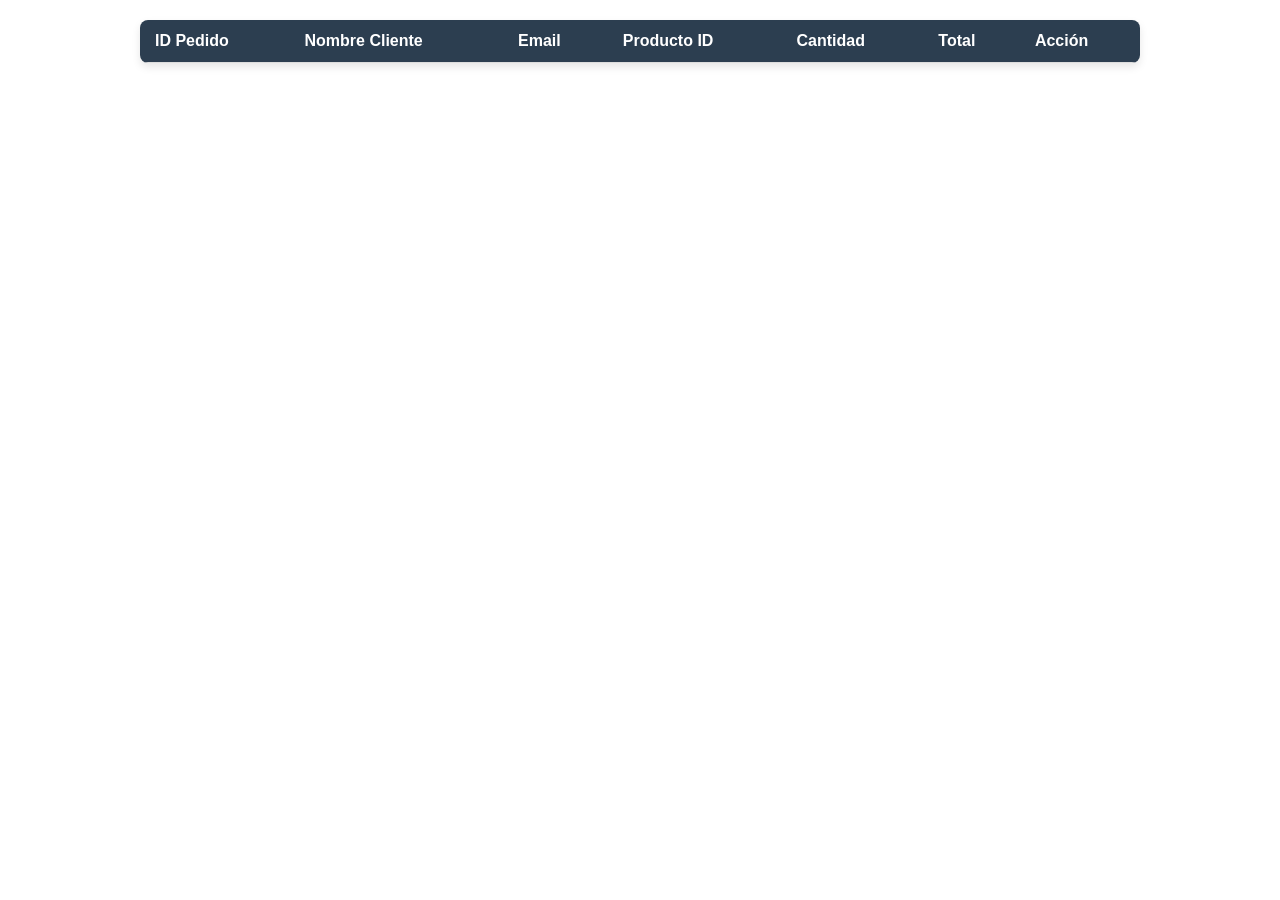
==== frontend/PedidosAtendidos/index.html @ 5e370f89 "feat: agregar modulo de notificaciones con servicio de correo" ====
<!DOCTYPE html>
<html lang="en">
<head>
    <meta charset="UTF-8">
    <meta name="viewport" content="width=device-width, initial-scale=1.0">
    <title>Pedidos Por Atender</title>
    <link rel="stylesheet" href="style.css">
</head>
<body>
    <!-- Contenedor Principal -->
    <div class="contenedor">
        <!-- Contenedor de la tabla -->
        <table class="tabla-pedidos">
            <!-- Cabeceras o Nombres de las Columnas -->
            <thead>
                <tr>
                    <!-- Datos -->
                    <th>ID Pedido</th>
                    <th>Nombre Cliente</th>
                    <th>Email</th>
                    <th>Producto ID</th>
                    <th>Cantidad</th>
                    <th>Total</th>
                    <th>Acción</th>
                </tr>
            </thead>
            <!-- Cuerpo o renglones con los datos -->
            <tbody>
                <!-- Se llenara con  -->
            </tbody>
        </table>
    </div>

    <!-- Script a ejecutar -->
    <script src="logicUI.js"></script>
</body>
</html>
---- frontend/PedidosAtendidos/style.css ----
/* Tabla de Pedidos */
.tabla-pedidos {
    width: 100%;
    max-width: 1000px;
    margin: 20px auto;
    border-collapse: collapse;
    font-family: "Segoe UI", Tahoma, Geneva, Verdana, sans-serif;
    box-shadow: 0 4px 8px rgba(0, 0, 0, 0.1);
    border-radius: 8px;
    overflow: hidden;
}

.tabla-pedidos thead {
    background-color: #2c3e50;
    color: #ffffff;
    text-align: left;
}

.tabla-pedidos th,
.tabla-pedidos td {
    padding: 12px 15px;
    border-bottom: 1px solid #dddddd;
}

.tabla-pedidos tbody tr:nth-of-type(even) {
    background-color: #f9f9f9;
}

.tabla-pedidos tbody tr:hover {
    background-color: #f1f1f1;
    transition: background-color 0.2s ease;
}

/* Botón Atender Pedido */
.btn-atender {
    background-color: #27ae60;
    color: white;
    border: none;
    padding: 8px 14px;
    border-radius: 4px;
    cursor: pointer;
    font-weight: bold;
    transition:
        background-color 0.2s ease,
        transform 0.1s ease;
}

.btn-atender:hover {
    background-color: #219150;
}

.btn-atender:active {
    transform: scale(0.96);
}
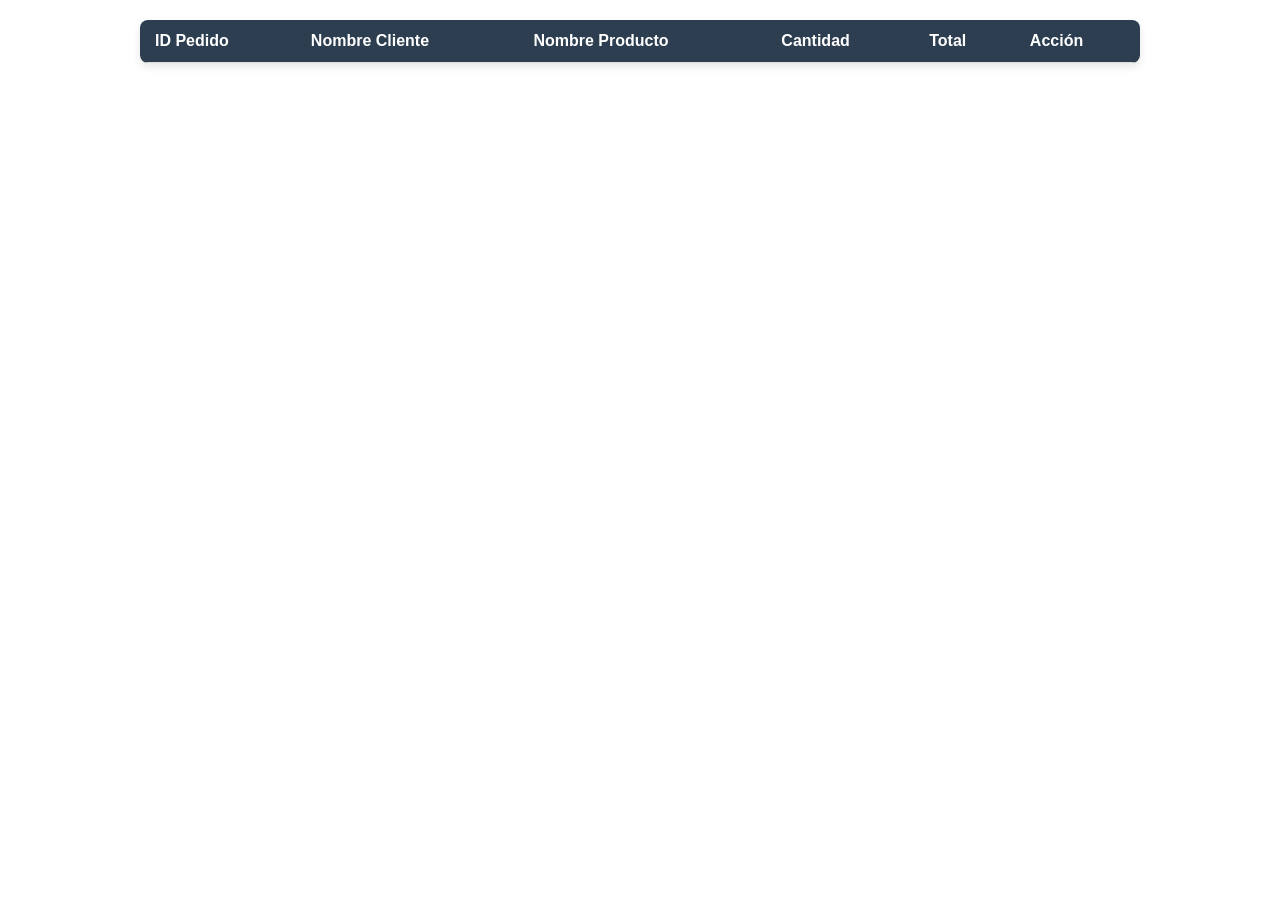
==== commit 3a40684f: "Actualiza microservicios y frontend" ====
--- a/frontend/PedidosAtendidos/index.html
+++ b/frontend/PedidosAtendidos/index.html
@@ -1,37 +1,36 @@
-<!DOCTYPE html>
+<!doctype html>
 <html lang="en">
-<head>
-    <meta charset="UTF-8">
-    <meta name="viewport" content="width=device-width, initial-scale=1.0">
-    <title>Pedidos Por Atender</title>
-    <link rel="stylesheet" href="style.css">
-</head>
-<body>
-    <!-- Contenedor Principal -->
-    <div class="contenedor">
-        <!-- Contenedor de la tabla -->
-        <table class="tabla-pedidos">
-            <!-- Cabeceras o Nombres de las Columnas -->
-            <thead>
-                <tr>
-                    <!-- Datos -->
-                    <th>ID Pedido</th>
-                    <th>Nombre Cliente</th>
-                    <th>Email</th>
-                    <th>Producto ID</th>
-                    <th>Cantidad</th>
-                    <th>Total</th>
-                    <th>Acción</th>
-                </tr>
-            </thead>
-            <!-- Cuerpo o renglones con los datos -->
-            <tbody>
-                <!-- Se llenara con  -->
-            </tbody>
-        </table>
-    </div>
+    <head>
+        <meta charset="UTF-8" />
+        <meta name="viewport" content="width=device-width, initial-scale=1.0" />
+        <title>Pedidos Por Atender</title>
+        <link rel="stylesheet" href="style.css" />
+    </head>
+    <body>
+        <!-- Contenedor Principal -->
+        <div class="contenedor">
+            <!-- Contenedor de la tabla -->
+            <table class="tabla-pedidos">
+                <!-- Cabeceras o Nombres de las Columnas -->
+                <thead>
+                    <tr>
+                        <!-- Datos -->
+                        <th>ID Pedido</th>
+                        <th>Nombre Cliente</th>
+                        <th>Nombre Producto</th>
+                        <th>Cantidad</th>
+                        <th>Total</th>
+                        <th>Acción</th>
+                    </tr>
+                </thead>
+                <!-- Cuerpo o renglones con los datos -->
+                <tbody>
+                    <!-- Se llenara con  -->
+                </tbody>
+            </table>
+        </div>
 
-    <!-- Script a ejecutar -->
-    <script src="logicUI.js"></script>
-</body>
-</html>+        <!-- Script a ejecutar -->
+        <script src="logicUI.js"></script>
+    </body>
+</html>
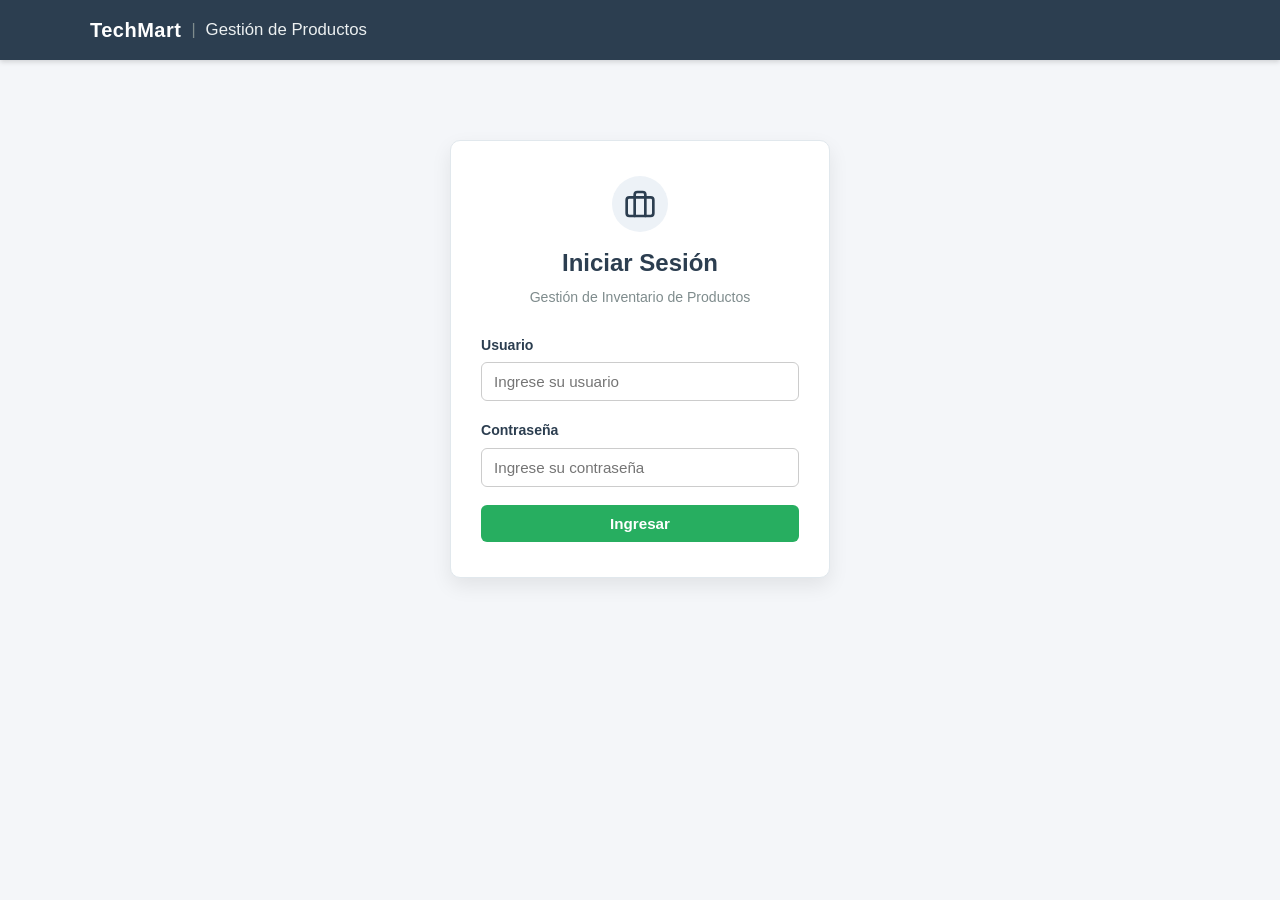
==== commit 92531d7f: "Versión unificada y diseño mejorado de productos con pedidos" ====
--- a/frontend/PedidosAtendidos/index.html
+++ b/frontend/PedidosAtendidos/index.html
@@ -1,14 +1,50 @@
 <!doctype html>
-<html lang="en">
+<html lang="es">
     <head>
         <meta charset="UTF-8" />
         <meta name="viewport" content="width=device-width, initial-scale=1.0" />
-        <title>Pedidos Por Atender</title>
+        <title>Gestión de Pedidos - TechMart</title>
         <link rel="stylesheet" href="style.css" />
     </head>
     <body>
+        <!-- Barra de Navegación Superior -->
+        <header class="app-header">
+            <div class="header-container">
+                <div class="header-brand">
+                    <span class="brand-title">TechMart</span>
+                    <span class="brand-separator">|</span>
+                    <span class="page-title">Gestión de Pedidos</span>
+                </div>
+                <nav class="header-nav">
+                    <button class="btn-nav" onclick="navegarA('productos')">
+                        <svg class="nav-icon" viewBox="0 0 24 24" width="18" height="18" stroke="currentColor" stroke-width="2" fill="none" stroke-linecap="round" stroke-linejoin="round">
+                            <path d="M6 2L3 6v14a2 2 0 0 0 2 2h14a2 2 0 0 0 2-2V6l-3-4z"></path>
+                            <line x1="3" y1="6" x2="21" y2="6"></line>
+                            <path d="M16 10a4 4 0 0 1-8 0"></path>
+                        </svg>
+                        <span>Ir a Productos</span>
+                    </button>
+                    <button class="btn-nav btn-logout" id="btn-logout" onclick="cerrarSesion()">
+                        <svg class="nav-icon" viewBox="0 0 24 24" width="18" height="18" stroke="currentColor" stroke-width="2" fill="none" stroke-linecap="round" stroke-linejoin="round">
+                            <path d="M9 21H5a2 2 0 0 1-2-2V5a2 2 0 0 1 2-2h4"></path>
+                            <polyline points="16 17 21 12 16 7"></polyline>
+                            <line x1="21" y1="12" x2="9" y2="12"></line>
+                        </svg>
+                        <span>Cerrar Sesión</span>
+                    </button>
+                </nav>
+            </div>
+        </header>
+
         <!-- Contenedor Principal -->
         <div class="contenedor">
+            <div class="table-header-bar">
+                <div>
+                    <h2 class="section-title">Pedidos por Atender</h2>
+                    <p class="section-subtitle">Cola de pedidos recibidos para procesamiento</p>
+                </div>
+            </div>
+
             <!-- Contenedor de la tabla -->
             <table class="tabla-pedidos">
                 <!-- Cabeceras o Nombres de las Columnas -->
@@ -20,12 +56,12 @@
                         <th>Nombre Producto</th>
                         <th>Cantidad</th>
                         <th>Total</th>
-                        <th>Acción</th>
+                        <th style="text-align: center;">Acción</th>
                     </tr>
                 </thead>
                 <!-- Cuerpo o renglones con los datos -->
                 <tbody>
-                    <!-- Se llenara con  -->
+                    <!-- Se llenará dinámicamente -->
                 </tbody>
             </table>
         </div>
--- a/frontend/PedidosAtendidos/style.css
+++ b/frontend/PedidosAtendidos/style.css
@@ -1,13 +1,127 @@
+/* Reset y Estilos Globales */
+* {
+    box-sizing: border-box;
+    margin: 0;
+    padding: 0;
+}
+
+body {
+    font-family: "Segoe UI", Tahoma, Geneva, Verdana, sans-serif;
+    background-color: #f4f6f9;
+    color: #333333;
+    line-height: 1.6;
+    min-height: 100vh;
+}
+
+/* Barra de Navegación */
+.app-header {
+    background-color: #2c3e50;
+    color: #ffffff;
+    padding: 0 20px;
+    height: 60px;
+    box-shadow: 0 2px 5px rgba(0, 0, 0, 0.15);
+    position: sticky;
+    top: 0;
+    z-index: 1000;
+}
+
+.header-container {
+    max-width: 1100px;
+    margin: 0 auto;
+    height: 100%;
+    display: flex;
+    justify-content: space-between;
+    align-items: center;
+}
+
+.header-brand {
+    display: flex;
+    align-items: center;
+    gap: 10px;
+}
+
+.brand-title {
+    font-size: 1.25rem;
+    font-weight: 700;
+    letter-spacing: 0.5px;
+    color: #ffffff;
+}
+
+.brand-separator {
+    color: #7f8c8d;
+    font-weight: 300;
+}
+
+.page-title {
+    font-size: 1.05rem;
+    font-weight: 400;
+    color: #ecf0f1;
+}
+
+/* Botón de Navegación */
+.btn-nav {
+    display: inline-flex;
+    align-items: center;
+    gap: 8px;
+    background-color: #34495e;
+    color: #ffffff;
+    border: 1px solid #4a6278;
+    padding: 8px 14px;
+    border-radius: 6px;
+    font-size: 0.9rem;
+    font-weight: 600;
+    cursor: pointer;
+    text-decoration: none;
+    transition: background-color 0.2s ease, border-color 0.2s ease, transform 0.1s ease;
+}
+
+.btn-nav:hover {
+    background-color: #415b76;
+    border-color: #5d7a97;
+}
+
+.btn-nav:active {
+    transform: scale(0.97);
+}
+
+.nav-icon {
+    flex-shrink: 0;
+}
+
+/* Contenedor Principal */
+.contenedor {
+    max-width: 1000px;
+    margin: 30px auto;
+    padding: 0 15px;
+}
+
+.table-header-bar {
+    display: flex;
+    justify-content: space-between;
+    align-items: center;
+    margin-bottom: 20px;
+}
+
+.section-title {
+    color: #2c3e50;
+    font-size: 1.4rem;
+    font-weight: 700;
+}
+
+.section-subtitle {
+    color: #7f8c8d;
+    font-size: 0.9rem;
+}
+
 /* Tabla de Pedidos */
 .tabla-pedidos {
     width: 100%;
-    max-width: 1000px;
-    margin: 20px auto;
     border-collapse: collapse;
-    font-family: "Segoe UI", Tahoma, Geneva, Verdana, sans-serif;
+    font-family: inherit;
     box-shadow: 0 4px 8px rgba(0, 0, 0, 0.1);
     border-radius: 8px;
     overflow: hidden;
+    background: #ffffff;
 }
 
 .tabla-pedidos thead {
@@ -18,8 +132,9 @@
 
 .tabla-pedidos th,
 .tabla-pedidos td {
-    padding: 12px 15px;
+    padding: 14px 18px;
     border-bottom: 1px solid #dddddd;
+    vertical-align: middle;
 }
 
 .tabla-pedidos tbody tr:nth-of-type(even) {
@@ -37,9 +152,10 @@
     color: white;
     border: none;
     padding: 8px 14px;
-    border-radius: 4px;
+    border-radius: 6px;
     cursor: pointer;
     font-weight: bold;
+    font-size: 0.9rem;
     transition:
         background-color 0.2s ease,
         transform 0.1s ease;
